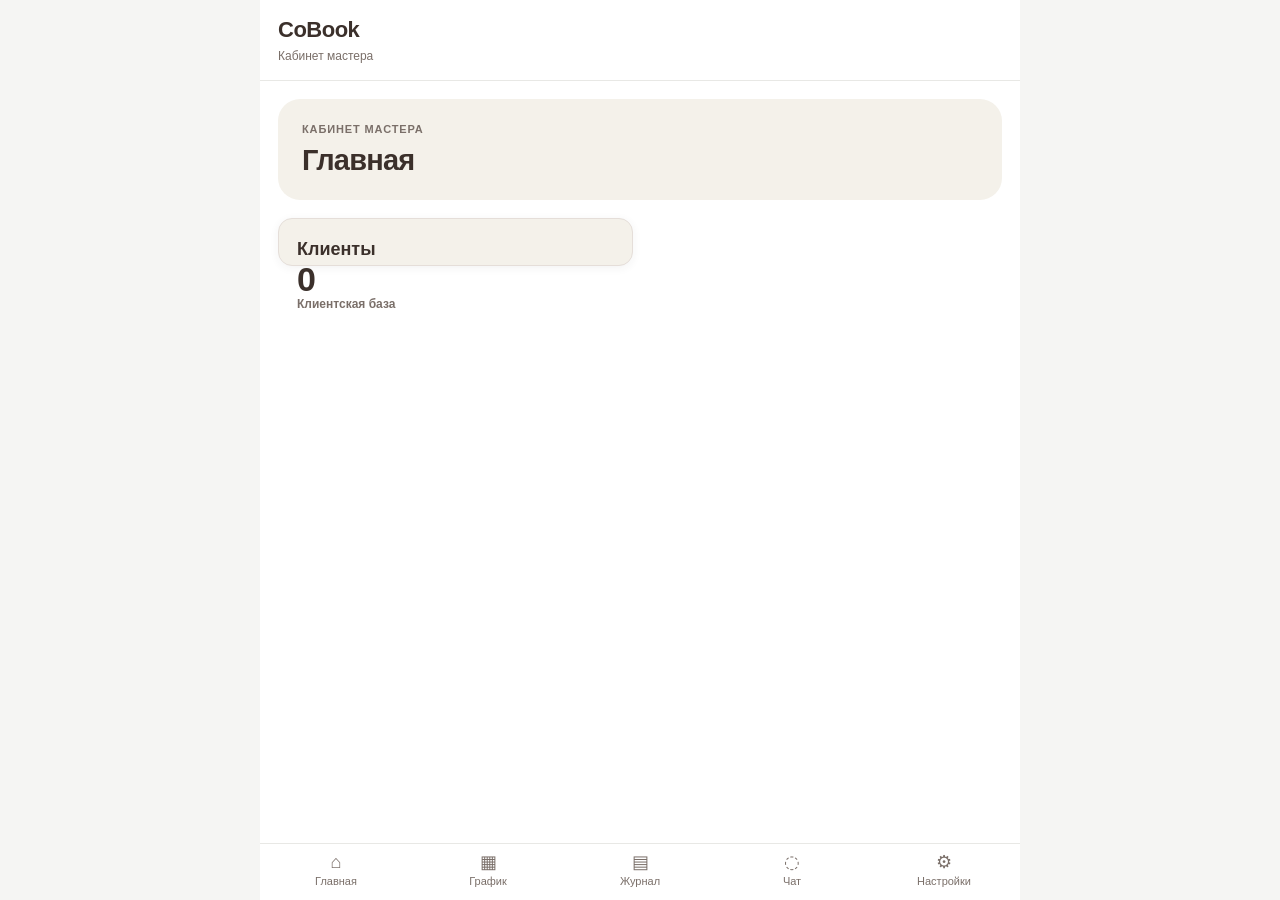
==== index.html @ 033db7ad "chore: refresh client cache after core action fix" ====
<!doctype html>
<html lang="ru">
<head>
  <meta charset="UTF-8" />
  <meta name="viewport" content="width=device-width, initial-scale=1.0, viewport-fit=cover" />
  <meta name="theme-color" content="#f7f7f5" />
  <title>CoBook — Кабинет мастера</title>
  <link rel="stylesheet" href="styles.css?v=ui-system-11" />
</head>
<body><div id="app"></div>
<script src="app/shared/core.js?v=ui-system-11"></script><script src="app/journal/journal.js?v=ui-system-11"></script><script src="app/timetable/timetable.js?v=ui-system-11"></script><script src="app/maine/maine.js?v=ui-system-11"></script><script src="app/chat/chat.js?v=ui-system-11"></script><script src="app/settings/settings.js?v=ui-system-11"></script><script src="app/settings/profile/personal/personal.js?v=ui-system-11"></script><script src="app/settings/profile/profile.js?v=ui-system-11"></script><script src="app/settings/service/service.js?v=ui-system-11"></script><script src="app/settings/service/procedures/procedures.js?v=ui-system-11"></script><script src="app/settings/service/products/products.js?v=ui-system-11"></script><script src="app/settings/work/work.js?v=ui-system-11"></script><script src="app/settings/documents/documents.js?v=ui-system-11"></script><script src="app/settings/loyalty/loyalty.js?v=ui-system-11"></script><script src="app/settings/tags/tags.js?v=ui-system-11"></script><script src="app/settings/wallets/wallets.js?v=ui-system-11"></script><script src="app.js?v=ui-system-11"></script>
</body></html>
---- styles.css ----
:root {
  --mocha-dark: #3b302b;
  --mocha-medium: #7a6f69;
  --mocha-light: #b8aea8;
  --mocha-border: #e5ded9;
  --cashmere: #f4f1ea;
  --ui-bg: #fff;
  --ui-page: #f5f5f3;
  --ui-back: #e7e1db;
  --ui-folder: rgba(255,255,255,.82);
  --ui-action: #3b302b;
  --ui-tab-active: #e8e1dc;
  --ui-select: rgba(255,255,255,.72);
  --ui-secondary: var(--cashmere);
  --ui-danger: #9a6258;
  --ui-danger-bg: rgba(154,98,88,.10);
  --ui-radius: 14px;
  --ui-folder-radius: 16px;
  --ui-panel-radius: 18px;
  --ui-sheet-radius: 20px;
  --ui-gap: 12px;
  --ui-control-h: 48px;
  --ui-list-padding: 18px;
  --ui-list-shadow: 0 1px 6px rgba(59,48,43,.018);
  --ui-font: -apple-system, BlinkMacSystemFont, "Segoe UI", Roboto, Arial, sans-serif;
}

* { box-sizing: border-box; }
html, body { margin: 0; min-height: 100%; }
body { overflow-x: hidden; background: var(--ui-page); color: var(--mocha-dark); font-family: var(--ui-font); font-size: 14px; line-height: 1.4; }
button, input, select, textarea { font: inherit; }
button { cursor: pointer; color: inherit; -webkit-tap-highlight-color: transparent; }
button:focus-visible, input:focus-visible, select:focus-visible, textarea:focus-visible { outline: 2px solid rgba(59,48,43,.28); outline-offset: 2px; }
.shell { width: 100%; max-width: 760px; min-height: 100vh; margin: 0 auto; background: var(--ui-bg); }
.topbar { position: sticky; top: 0; z-index: 20; padding: 15px 18px; background: rgba(255,255,255,.97); backdrop-filter: blur(14px); border-bottom: 1px solid #e8e8e5; }
.brand { font-size: 22px; font-weight: 800; letter-spacing: -.5px; }
.subtitle { margin-top: 2px; color: var(--mocha-medium); font-size: 12px; }
.content { min-width: 0; padding: 18px 18px 160px; }
.hero, .page-head { margin-bottom: 18px; }
.hero { padding: 24px; background: var(--cashmere); border-radius: 22px; }
.eyebrow { margin-bottom: 8px; color: var(--mocha-medium); font-size: 11px; font-weight: 800; letter-spacing: .08em; line-height: 1.2; text-transform: uppercase; }
h1 { margin: 0; font-size: 29px; font-weight: 800; letter-spacing: -.8px; line-height: 1.12; }
.page-head p, .hero p, .client-empty p { margin: 7px 0 0; color: var(--mocha-medium); line-height: 1.45; }
.panel { margin-bottom: var(--ui-gap); padding: 16px; background: var(--ui-bg); border: 1px solid var(--mocha-border); border-radius: var(--ui-panel-radius); }
.panel-title { font-size: 16px; font-weight: 750; }
button.ui-button, .primary, .secondary, .danger, .back-button, .service-back, .document-back-button, .loyalty-back, .section-back-button, .action-button { min-height: var(--ui-control-h); border-radius: var(--ui-radius); font-weight: 750; }
.primary, .action-button { width: 100%; height: var(--ui-control-h); padding: 0 16px; border: 0; background: var(--ui-action); color: #fff; }
.secondary { width: 100%; min-height: 42px; padding: 12px; border: 1px dashed var(--mocha-border); background: var(--ui-secondary); color: var(--mocha-dark); }
.danger { width: 100%; min-height: 42px; padding: 12px; border: 1px solid rgba(154,98,88,.35); background: var(--ui-danger-bg); color: var(--ui-danger); }
.full { width: 100%; margin-top: var(--ui-gap); }
.back-button, .service-back, .document-back-button, .loyalty-back, .section-back-button { display: block; width: 100%; height: var(--ui-control-h); margin-top: var(--ui-gap); padding: 0 16px; background: var(--ui-back); border: 1px solid var(--mocha-border); color: var(--mocha-dark); line-height: 1; text-align: center; }
.section-back-button { background: var(--ui-back); }
.back-button, .loyalty-back { position: fixed !important; left: 50% !important; bottom: 72px !important; top: auto !important; z-index: 29; width: min(calc(100% - 36px), 724px) !important; margin: 0 !important; transform: translateX(-50%) !important; box-shadow: 0 3px 14px rgba(59,48,43,.05); }
.primary:active, .secondary:active, .danger:active, .section-back-button:active, .service-back:active, .document-back-button:active, .loyalty-back:active, .back-button:active { opacity: .78; }
.back-button:active, .loyalty-back:active { transform: translateX(-50%) translateY(1px) !important; }
.bottom { position: fixed; right: 0; bottom: 0; left: 0; z-index: 30; display: grid; grid-template-columns: repeat(5, 1fr); max-width: 760px; margin: 0 auto; background: rgba(255,255,255,.97); border-top: 1px solid #e8e8e5; }
.nav { display: flex; flex-direction: column; align-items: center; gap: 3px; padding: 9px 2px 11px; border: 0; background: transparent; color: var(--mocha-medium); font-size: 11px; }
.nav-icon { font-size: 18px; line-height: 1; }
.nav.active { color: var(--mocha-dark); font-weight: 800; }
.management-folder, .profile-clean-folder, .procedure-card, .product-card, .work-card, .wallet-row, .tags-row, .document-card, .client-row, .loyalty-card { box-sizing: border-box; width: 100%; border: 1px solid var(--mocha-border); border-radius: var(--ui-folder-radius); background: var(--ui-folder); box-shadow: var(--ui-list-shadow); }
.management-folder { display: grid; grid-template-columns: 42px minmax(0,1fr) 24px; align-items: center; gap: 12px; margin: 0 0 var(--ui-gap); padding: 14px 16px; text-align: left; }
.profile-clean-folder { display: block; margin: 0 0 var(--ui-gap); padding: 18px; text-align: left; }
.management-folder b, .profile-clean-folder b { display: block; font-size: 16px; font-weight: 750; }
.management-folder small, .profile-clean-folder span { display: block; margin-top: 3px; color: var(--mocha-medium); font-size: 12px; }
.management-folder-icon { display: flex; align-items: center; justify-content: center; width: 38px; height: 38px; border-radius: 11px; background: rgba(244,241,234,.42); color: var(--mocha-medium); font-size: 20px; }
.management-chevron { color: var(--mocha-light); font-size: 22px; font-weight: 400; text-align: right; }
.management-folder:active, .profile-clean-folder:active, .loyalty-card:active, .procedure-card:active, .product-card:active, .work-card:active, .wallet-row:active, .tags-row:active, .document-card:active, .client-row:active { background: var(--cashmere); box-shadow: none; }
.service-list, .loyalty-list, .work-list, .wallet-list, .tags-list, .documents-list, .client-list { display: flex; flex-direction: column; gap: 0; border: 0; background: transparent; }
.service-row { display: grid; grid-template-columns: minmax(0,1fr) auto auto; align-items: center; gap: 14px; width: 100%; min-height: 64px; margin: 0 0 var(--ui-gap); padding: var(--ui-list-padding); border: 1px solid var(--mocha-border); border-radius: var(--ui-folder-radius); background: var(--ui-folder); text-align: left; }
.service-name { font-size: 15px; font-weight: 650; }
.service-meta { color: var(--mocha-medium); font-size: 12px; }
.service-price { min-width: 52px; font-size: 14px; font-weight: 700; text-align: right; }
.service-row-main, .procedure-card-main, .product-card-main { border: 0; background: transparent; }
.procedure-card-main, .product-card-main { min-height: 64px; padding: 0; }
.procedure-card, .product-card { overflow: hidden; }
.procedure-delete, .product-delete, .work-delete, .wallet-delete, .tags-delete { min-width: 42px; min-height: 42px; padding: 8px; border: 0; border-radius: 10px; background: transparent; }
.ui-list { display: flex !important; flex-direction: column !important; gap: 0 !important; border: 0 !important; background: transparent !important; }
.ui-list-item { width: 100% !important; margin: 0 0 var(--ui-gap) !important; padding: var(--ui-list-padding) !important; border: 1px solid var(--ui-list-border, var(--mocha-border)) !important; border-radius: var(--ui-list-radius, var(--ui-folder-radius)) !important; background: var(--ui-list-bg, var(--ui-folder)) !important; box-shadow: var(--ui-list-shadow) !important; color: var(--mocha-dark) !important; }
.ui-list-item:last-child { margin-bottom: 0 !important; }
.ui-list-item:active { background: var(--cashmere) !important; box-shadow: none !important; }
.ui-list-item b { font-size: 15px; }
.ui-list-item small { display: block; margin-top: 4px; color: var(--mocha-medium); font-size: 12px; }

/* Canonical entity row. Modules provide data; this component owns geometry. */
.ui-entity-row { display: grid !important; grid-template-columns: auto minmax(0,1fr) auto !important; align-items: center !important; gap: 12px !important; min-height: 64px !important; text-align: left !important; }
.ui-entity-icon { display: flex; align-items: center; justify-content: center; width: 40px; height: 40px; border-radius: 12px; background: var(--cashmere); color: var(--mocha-medium); font-size: 18px; line-height: 1; }
.ui-entity-content { min-width: 0; }
.ui-entity-title { overflow: hidden; font-size: 15px; font-weight: 700; line-height: 1.25; text-overflow: ellipsis; white-space: nowrap; }
.ui-entity-subtitle { margin-top: 4px; color: var(--mocha-medium); font-size: 12px; line-height: 1.25; }
.ui-entity-row > .danger { width: auto; min-width: 42px; min-height: 42px; margin: 0; padding: 8px 12px; }
.tag-list-item .ui-entity-icon { color: var(--mocha-medium); }

.ui-control, input.ui-control, select.ui-control, textarea.ui-control, .service-field input, .service-field select, .service-field textarea, .work-field input, .work-field select, .work-field textarea, .profile-clean-card input, .profile-clean-card textarea, .profile-field input, .profile-field textarea, .client-select { width: 100%; min-height: var(--ui-control-h); padding: 12px; border: 1px solid var(--mocha-border); border-radius: 12px; background: var(--ui-bg); color: var(--mocha-dark); }
textarea.ui-control, .profile-clean-card textarea, .profile-field textarea { min-height: 96px; resize: vertical; }
.service-field, .work-field, .profile-field { display: block; margin: 14px 0; }
.service-field:first-child, .work-field:first-child, .profile-field:first-child { margin-top: 0; }
.service-field > span, .work-field > span, .profile-clean-card label > span, .profile-field > b { display: block; margin-bottom: 6px; color: var(--mocha-medium); font-size: 12px; font-weight: 700; }
.service-field small, .work-field small { color: var(--mocha-medium); font-size: 11px; }
.profile-clean-card label { display: block; margin-top: 14px; }
.profile-clean-card label:first-child { margin-top: 0; }
.profile-clean-actions { margin-top: 14px; }
.profile-clean-muted { color: var(--mocha-medium); font-size: 13px; }
.profile-select { display: flex; align-items: center; justify-content: space-between; width: 100%; min-height: var(--ui-control-h); padding: 12px; border: 1px solid var(--mocha-border); border-radius: 12px; background: var(--ui-select); color: var(--mocha-dark); text-align: left; }
.premium-grid { display: grid; grid-template-columns: repeat(2,minmax(0,1fr)); gap: 14px; margin-top: 18px; }
.premium { display: flex; flex-direction: column; align-items: flex-start; justify-content: space-between; width: 100%; aspect-ratio: 1 / 1; padding: 18px; border: 1px solid var(--mocha-border); border-radius: 18px; background: var(--cashmere); color: var(--mocha-dark); text-align: left; box-shadow: 0 2px 10px rgba(59,48,43,.06); }
.premium-title { font-size: 18px; font-weight: 800; }
.premium-value { font-size: 34px; font-weight: 850; letter-spacing: -1px; line-height: 1; }
.premium-meta { color: var(--mocha-medium); font-size: 12px; font-weight: 600; }
.premium:active { background: #ebe5de; box-shadow: none; transform: translateY(1px); }
.profile-clean-card { padding: 16px; background: var(--ui-bg); border: 1px solid var(--mocha-border); border-radius: var(--ui-panel-radius); }
.profile-clean-links { margin-top: 18px; padding-top: 14px; border-top: 1px solid var(--mocha-border); }
.profile-clean-link { padding: 10px 0; border-bottom: 1px solid var(--mocha-border); }
.profile-clean-link:last-child { border-bottom: 0; }
.profile-work-card { margin-bottom: var(--ui-gap); }
.profile-work-card-title { display: flex; align-items: center; justify-content: space-between; gap: 12px; margin-bottom: 14px; }
.profile-work-remove { min-height: 36px; padding: 7px 10px; border: 1px solid rgba(154,98,88,.35); border-radius: 10px; background: transparent; color: var(--ui-danger); }
.profile-work-empty { margin: 14px 0; }
.profile-choice, .confirm-modal, .service-overlay, .time-overlay, .work-overlay { position: fixed; inset: 0; z-index: 1000; display: flex; align-items: flex-end; justify-content: center; background: rgba(0,0,0,.35); }
.profile-choice-inner, .confirm-modal-inner, .service-sheet, .time-sheet, .work-sheet { width: min(100%, 520px); max-height: 80vh; overflow: auto; padding: 20px; background: var(--ui-bg); border-radius: var(--ui-sheet-radius) var(--ui-sheet-radius) 0 0; }
.profile-choice-inner h2, .confirm-modal-inner h2 { margin: 0 0 12px; font-size: 20px; }
.profile-choice-inner button { width: 100%; padding: 14px 10px; border: 0; border-bottom: 1px solid var(--mocha-border); background: var(--ui-bg); color: var(--mocha-dark); text-align: left; }
.profile-choice-inner button:last-child { margin-top: 10px; border: 1px solid var(--mocha-border); border-radius: 12px; text-align: center; }
.service-head { margin-bottom: 14px; }
.service-tabs { display: grid; grid-template-columns: 1fr 1fr; margin-bottom: 14px; overflow: hidden; border: 1px solid var(--mocha-border); border-radius: 13px; }
.service-tab { height: 46px; border: 0; border-right: 1px solid var(--mocha-border); background: var(--ui-bg); color: var(--mocha-medium); font-size: 14px; font-weight: 750; }
.service-tab:last-child { border-right: 0; }
.service-tab.active { background: var(--ui-tab-active); color: var(--mocha-dark); }
.service-empty, .work-empty, .wallet-empty, .loyalty-empty { padding: 22px 16px; border: 1px dashed var(--mocha-border); border-radius: var(--ui-panel-radius); background: var(--cashmere); text-align: center; }
.service-empty b, .work-empty b { display: block; font-size: 15px; }
.service-empty span, .work-empty span { display: block; margin-top: 5px; color: var(--mocha-medium); font-size: 12px; }
.service-overlay { align-items: flex-end; }
.service-sheet-head, .work-sheet-head { display: flex; align-items: center; justify-content: space-between; gap: 12px; margin-bottom: 18px; font-size: 16px; }
.service-close, .work-close { width: 40px; height: 40px; border: 0; border-radius: 12px; background: var(--cashmere); font-size: 24px; }
.price-mode-label { margin: 14px 0 6px; color: var(--mocha-medium); font-size: 12px; font-weight: 700; }
.price-mode { display: grid; grid-template-columns: repeat(3,1fr); overflow: hidden; border: 1px solid var(--mocha-border); border-radius: 12px; }
.price-mode-btn { min-height: 42px; border: 0; border-right: 1px solid var(--mocha-border); background: var(--ui-bg); color: var(--mocha-medium); font-weight: 700; }
.price-mode-btn:last-child { border-right: 0; }
.price-mode-btn.active { background: var(--ui-action); color: #fff; }
.price-fields { display: grid; grid-template-columns: 1fr; gap: 8px; margin-top: 4px; }
.price-fields.range { grid-template-columns: 1fr 1fr; }
.product-upload { display: grid; grid-template-columns: 64px 1fr; align-items: center; gap: 12px; margin-bottom: 16px; cursor: pointer; }
.product-upload-preview { display: flex; align-items: center; justify-content: center; width: 64px; height: 64px; overflow: hidden; border: 1px solid var(--mocha-border); border-radius: 14px; background: var(--cashmere); font-size: 24px; }
.product-upload-preview img, .product-image img { width: 100%; height: 100%; object-fit: cover; }
.product-upload > span:last-of-type b { display: block; font-size: 14px; }
.product-upload > span:last-of-type small { display: block; margin-top: 3px; color: var(--mocha-medium); font-size: 12px; }
.product-upload input { display: none; }
.product-card { display: grid; grid-template-columns: minmax(0,1fr) auto; align-items: center; }
.product-card-main { display: grid; grid-template-columns: 52px minmax(0,1fr); align-items: center; gap: 12px; width: 100%; min-height: 64px; padding: 0; text-align: left; }
.product-image { display: flex; align-items: center; justify-content: center; width: 52px; height: 52px; overflow: hidden; border-radius: 12px; background: var(--cashmere); }
.product-image-placeholder { color: var(--mocha-medium); font-size: 22px; }
.product-card-info b { display: block; font-size: 15px; }
.product-card-info small { display: block; margin-top: 4px; color: var(--mocha-medium); font-size: 12px; }
.journal-screen { width: 100%; }
.journal-modes { display: grid; grid-template-columns: repeat(3,1fr); margin-bottom: 14px; overflow: hidden; border: 1px solid var(--mocha-border); border-radius: 13px; }
.journal-mode { height: 46px; border: 0; border-right: 1px solid var(--mocha-border); background: var(--ui-bg); color: var(--mocha-medium); font-weight: 750; }
.journal-mode:last-child { border-right: 0; }
.journal-mode.active { background: var(--ui-tab-active); color: var(--mocha-dark); }
.journal-date-nav, .month-nav { display: grid; grid-template-columns: 42px 1fr 42px; align-items: center; gap: 8px; margin-bottom: 12px; text-align: center; }
.month-nav b { font-size: 17px; }
.journal-date { border: 0; background: transparent; font-weight: 750; }
.journal-arrow { width: 42px; height: 40px; border: 0; border-radius: 10px; background: transparent; font-size: 30px; line-height: 1; }
.journal-paper { overflow: hidden; border: 1px solid var(--mocha-border); border-radius: var(--ui-panel-radius); background: var(--ui-bg); }
.journal-row { display: grid; grid-template-columns: 54px 1fr; min-height: 42px; }
.journal-time { padding: 0 10px; color: var(--mocha-medium); font-size: 11px; text-align: right; }
.journal-line { margin: 21px 14px 0; border-top: 1px solid var(--mocha-border); }
.journal-day-off { padding: 30px 16px; color: var(--mocha-medium); text-align: center; }
.month-calendar { display: grid; grid-template-columns: repeat(7,minmax(0,1fr)); gap: 6px; }
.month-weekday { padding: 6px 0; color: var(--mocha-medium); font-size: 12px; font-weight: 750; text-align: center; }
.month-weekday.weekend { color: #b84a4a; }
.month-day { position: relative; display: flex; align-items: center; justify-content: center; min-height: 44px; border: 1px solid var(--mocha-border); border-radius: 10px; background: var(--ui-bg); color: var(--mocha-dark); font-weight: 650; }
.month-day.outside { border-color: transparent; background: transparent; color: var(--mocha-light); }
.month-day.weekend { color: #b84a4a; }
.month-day.working { background: var(--cashmere); font-weight: 800; }
.month-day i { position: absolute; right: 7px; bottom: 6px; width: 5px; height: 5px; border-radius: 50%; background: var(--ui-action); }
.calendar-panel { width: calc(100% + 36px); margin-left: -18px; padding: 8px 12px 18px; background: var(--ui-bg); border-top: 1px solid #e8e8e5; border-bottom: 1px solid #e8e8e5; }
.period-row { display: grid; grid-template-columns: 42px 1fr 42px; align-items: center; height: 44px; text-align: center; }
.period-row b { font-size: 17px; }
.period-arrow { width: 42px; height: 36px; border: 0; border-radius: 10px; background: transparent; font-size: 30px; }
.calendar-grid { display: grid; grid-template-columns: repeat(7,minmax(0,1fr)); grid-auto-rows: 48px; width: 100%; margin-top: 8px; }
.calendar-weekday { display: flex; align-items: center; justify-content: center; height: 34px; color: var(--mocha-medium); font-size: 12px; font-weight: 750; }
.calendar-weekday:nth-child(6), .calendar-weekday:nth-child(7) { color: #b84a4a; }
.calendar-day { position: relative; display: flex; align-items: center; justify-content: center; width: 100%; height: 40px; margin: auto; border: 1px solid #d9d9d5; border-radius: 10px; background: var(--ui-bg); color: var(--mocha-dark); font-size: 16px; }
.calendar-day.outside { border-color: transparent; background: transparent; color: var(--mocha-light); }
.calendar-day.weekend { color: #b84a4a; }
.calendar-day.selected { border-color: var(--ui-action); background: var(--ui-action); color: #fff; }
.calendar-day.work { border-color: #d9d9d5; background: var(--cashmere); font-size: 18px; font-weight: 800; }
.calendar-hours { position: absolute; right: 2px; bottom: -4px; color: var(--mocha-medium); font-size: 8px; white-space: nowrap; }
.time-row { display: grid; grid-template-columns: 1fr 1fr; gap: 8px; margin-top: 12px; }
.time-picker { position: relative; width: 100%; padding: 13px; border: 1px solid var(--mocha-border); border-radius: 13px; background: var(--ui-bg); color: var(--mocha-dark); text-align: left; }
.time-picker span { display: block; margin-bottom: 4px; color: var(--mocha-medium); font-size: 11px; }
.time-picker b { font-size: 18px; }
.work-interval { margin-top: 12px; }
.schedule-action-off { background: var(--ui-back); color: var(--mocha-dark); }
.time-sheet { padding-bottom: 28px; }
.time-sheet-head { display: flex; align-items: center; justify-content: space-between; margin-bottom: 14px; }
.time-done { min-height: 40px; padding: 8px 14px; border: 0; border-radius: 10px; background: var(--cashmere); font-weight: 750; }
.ios-wheel { position: relative; display: grid; grid-template-columns: 1fr 28px 1fr; align-items: center; height: 240px; overflow: hidden; border-radius: 16px; background: var(--cashmere); }
.wheel-column { height: 240px; overflow-y: auto; scroll-snap-type: y mandatory; scrollbar-width: none; }
.wheel-column::-webkit-scrollbar { display: none; }
.wheel-item { display: block; width: 100%; height: 48px; border: 0; background: transparent; color: var(--mocha-light); font-size: 26px; scroll-snap-align: center; }
.wheel-item.selected { color: var(--mocha-dark); font-weight: 800; }
.wheel-separator { font-size: 24px; font-weight: 800; text-align: center; }
.wheel-highlight { position: absolute; right: 12px; left: 12px; top: 96px; height: 48px; border-top: 1px solid var(--mocha-border); border-bottom: 1px solid var(--mocha-border); pointer-events: none; }
.work-toolbar { margin-bottom: 12px; font-size: 14px; }
.work-editor { padding: 0; }
.work-editor-title { margin-bottom: 14px; font-size: 18px; font-weight: 800; }
.composition { margin-bottom: 12px; padding: 14px; border: 1px solid var(--mocha-border); border-radius: var(--ui-panel-radius); background: var(--ui-bg); }
.composition-title { display: flex; align-items: center; gap: 8px; margin-bottom: 10px; }
.composition-title b { flex: 1; }
.section-name { flex: 1; min-width: 0; min-height: 42px; padding: 10px; border: 1px solid var(--mocha-border); border-radius: 10px; }
.work-small { min-height: 40px; }
.recipe-detail-row { display: flex; justify-content: space-between; gap: 12px; padding: 10px 0; border-bottom: 1px solid var(--mocha-border); }
.recipe-detail-row:last-child { border-bottom: 0; }
.recipe-detail-row small { color: var(--mocha-medium); }
.recipe-item { display: grid; grid-template-columns: 1fr 1fr 1.3fr .8fr 42px; gap: 6px; align-items: center; margin-top: 8px; }
.recipe-item select, .recipe-item input { width: 100%; min-height: 42px; padding: 9px; border: 1px solid var(--mocha-border); border-radius: 10px; background: var(--ui-bg); color: var(--mocha-dark); }
.work-overlay { align-items: flex-end; }
.work-sheet { padding-bottom: 28px; }
.document-card { display: grid; grid-template-columns: minmax(0,1fr) auto; align-items: center; gap: 12px; }
.document-card-main { display: flex; align-items: center; gap: 12px; min-width: 0; }
.document-icon { display: flex; align-items: center; justify-content: center; width: 46px; height: 46px; flex: 0 0 46px; border-radius: 12px; background: var(--cashmere); color: var(--mocha-medium); font-size: 11px; font-weight: 800; }
.document-info { min-width: 0; }
.document-info b { display: block; font-size: 14px; }
.document-info small { display: block; margin-top: 3px; color: var(--mocha-medium); font-size: 12px; }
.document-status { display: block; margin-top: 5px; color: var(--mocha-medium); font-size: 11px; }
.empty-status { color: var(--mocha-light); }
.document-card-actions { display: flex; flex-wrap: wrap; justify-content: flex-end; gap: 6px; }
.document-secondary { min-height: 40px; padding: 8px 11px; border: 1px solid var(--mocha-border); border-radius: 10px; background: var(--ui-bg); color: var(--mocha-dark); font-size: 12px; font-weight: 700; }
.document-file-field { display: block; padding: 18px; border: 1px dashed var(--mocha-border); border-radius: 14px; background: var(--cashmere); cursor: pointer; }
.document-file-field input { display: none; }
.document-file-field span { display: block; font-weight: 750; }
.document-file-field small { display: block; margin-top: 5px; color: var(--mocha-medium); font-size: 12px; }
.document-history { display: flex; flex-direction: column; gap: 8px; }
.document-version { display: flex; align-items: center; justify-content: space-between; gap: 12px; padding: 12px; border: 1px solid var(--mocha-border); border-radius: 12px; background: var(--cashmere); }
.document-version b, .document-version small { display: block; }
.document-version small { margin-top: 3px; color: var(--mocha-medium); font-size: 11px; }
.document-open-frame { width: 100%; height: 100vh; border: 0; }
.loyalty-menu { display: flex; flex-direction: column; }
.loyalty-menu-card { width: 100%; }
.loyalty-card { display: flex; align-items: center; justify-content: space-between; gap: 12px; min-height: 64px; margin-bottom: var(--ui-gap); padding: var(--ui-list-padding); border-radius: var(--ui-folder-radius); background: var(--ui-folder); text-align: left; }
.loyalty-card b { display: block; font-size: 15px; }
.loyalty-card small { display: block; margin-top: 4px; color: var(--mocha-medium); font-size: 12px; }
.loyalty-form { padding: 16px; border: 1px solid var(--mocha-border); border-radius: var(--ui-panel-radius); background: var(--ui-bg); }
.loyalty-block { margin: 18px 0; padding-top: 16px; border-top: 1px solid var(--mocha-border); }
.loyalty-subblock { margin-top: 12px; padding: 12px; border-radius: 12px; background: var(--cashmere); }
.loyalty-subblock > b { display: block; margin-bottom: 8px; font-size: 13px; }
.loyalty-subblock > label:not(.service-field) { display: block; margin: 8px 0; }
.balance-box, .info-box { margin: 12px 0; padding: 14px; border-radius: 14px; background: var(--cashmere); }
.balance-box span { display: block; color: var(--mocha-medium); font-size: 12px; }
.balance-box b { display: block; margin-top: 4px; font-size: 24px; }
.info-box { color: var(--mocha-medium); font-size: 13px; line-height: 1.55; }
.two-actions { display: grid; grid-template-columns: 1fr 1fr; gap: 8px; }
.section-title { margin: 18px 0 10px; font-size: 14px; font-weight: 800; }
.loyalty-form .danger { background: transparent; }
.tags-row { display: flex; align-items: center; justify-content: space-between; gap: var(--ui-gap); }
.tag-chip { display: inline-flex; align-items: center; min-height: 32px; padding: 6px 10px; border-radius: 999px; background: var(--cashmere); color: var(--mocha-dark); font-size: 13px; font-weight: 750; }
.tags-delete { color: var(--ui-danger); }
.client-card-head { margin-bottom: 18px; }
.client-card-head p { margin: 7px 0 0; color: var(--mocha-medium); font-size: 13px; }
.client-primary { display: flex; align-items: flex-start; justify-content: space-between; }
.client-list { margin-bottom: 12px; }
.client-row { margin-bottom: var(--ui-gap); }
.client-row .management-folder-icon { width: 32px; height: 32px; font-size: 12px; }
.client-history { display: grid; grid-template-columns: repeat(3,minmax(0,1fr)); gap: 8px; margin-top: 12px; }
.client-history div { padding: 12px; border: 1px solid var(--mocha-border); border-radius: 13px; background: var(--ui-secondary); }
.client-history span { display: block; color: var(--mocha-medium); font-size: 11px; line-height: 1.3; }
.client-history b { display: block; margin-top: 5px; font-size: 18px; }
.client-note { min-height: 110px; resize: vertical; }
.confirm-modal-inner { padding: 20px; }
.confirm-modal-eyebrow { margin-bottom: 8px; color: var(--ui-danger); font-size: 11px; font-weight: 800; letter-spacing: .08em; text-transform: uppercase; }
.confirm-modal-inner p { margin: 0; color: var(--mocha-medium); line-height: 1.45; }
.confirm-modal-actions { display: grid; gap: 8px; margin-top: 18px; }
.confirm-modal-actions .danger, .confirm-modal-actions .secondary { margin: 0; }
@media (max-width: 560px) {
  .content { padding: 16px 14px 160px; }
  .calendar-panel { width: calc(100% + 28px); margin-left: -14px; }
  .premium-grid { grid-template-columns: 1fr 1fr; gap: 10px; }
  .premium { padding: 14px; }
  .premium-title { font-size: 16px; }
  .premium-value { font-size: 30px; }
  .recipe-item { grid-template-columns: 1fr 1fr; }
  .recipe-item .work-delete { grid-column: 2; justify-self: end; }
  .document-card { grid-template-columns: 1fr; }
  .document-card-actions { justify-content: stretch; }
  .document-card-actions button { flex: 1; }
  .two-actions { grid-template-columns: 1fr; }
  .ui-entity-row { grid-template-columns: auto minmax(0,1fr) auto !important; gap: 10px !important; }
  .ui-entity-row > .danger { min-width: 0; }
}
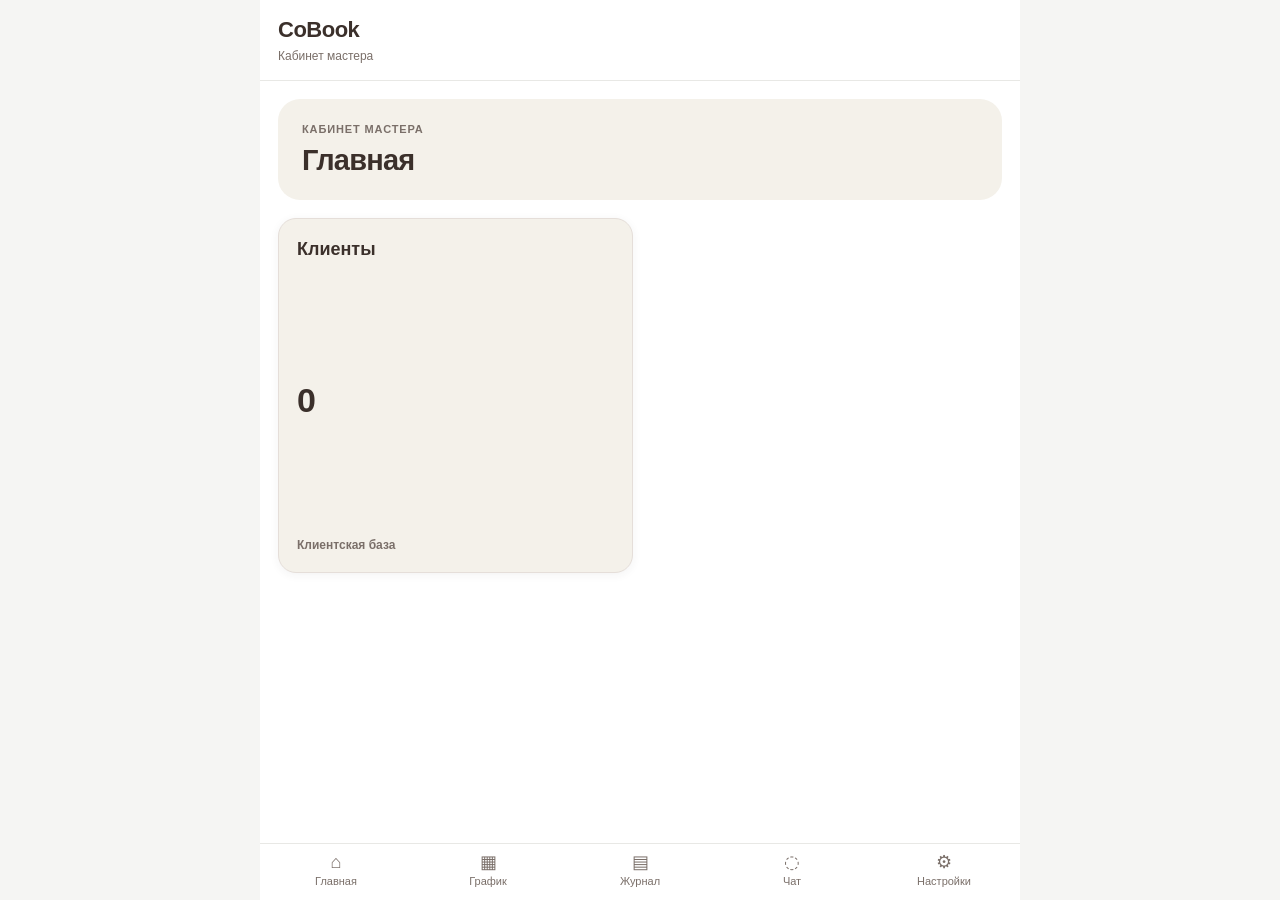
==== commit 37b7489d: "load dedicated Clients module" ====
--- a/index.html
+++ b/index.html
@@ -5,8 +5,8 @@
   <meta name="viewport" content="width=device-width, initial-scale=1.0, viewport-fit=cover" />
   <meta name="theme-color" content="#f7f7f5" />
   <title>CoBook — Кабинет мастера</title>
-  <link rel="stylesheet" href="styles.css?v=ui-system-11" />
+  <link rel="stylesheet" href="styles.css?v=ui-system-12" />
 </head>
 <body><div id="app"></div>
-<script src="app/shared/core.js?v=ui-system-11"></script><script src="app/journal/journal.js?v=ui-system-11"></script><script src="app/timetable/timetable.js?v=ui-system-11"></script><script src="app/maine/maine.js?v=ui-system-11"></script><script src="app/chat/chat.js?v=ui-system-11"></script><script src="app/settings/settings.js?v=ui-system-11"></script><script src="app/settings/profile/personal/personal.js?v=ui-system-11"></script><script src="app/settings/profile/profile.js?v=ui-system-11"></script><script src="app/settings/service/service.js?v=ui-system-11"></script><script src="app/settings/service/procedures/procedures.js?v=ui-system-11"></script><script src="app/settings/service/products/products.js?v=ui-system-11"></script><script src="app/settings/work/work.js?v=ui-system-11"></script><script src="app/settings/documents/documents.js?v=ui-system-11"></script><script src="app/settings/loyalty/loyalty.js?v=ui-system-11"></script><script src="app/settings/tags/tags.js?v=ui-system-11"></script><script src="app/settings/wallets/wallets.js?v=ui-system-11"></script><script src="app.js?v=ui-system-11"></script>
+<script src="app/shared/core.js?v=ui-system-12"></script><script src="app/journal/journal.js?v=ui-system-12"></script><script src="app/timetable/timetable.js?v=ui-system-12"></script><script src="app/clients/clients.js?v=ui-system-12"></script><script src="app/maine/maine.js?v=ui-system-12"></script><script src="app/chat/chat.js?v=ui-system-12"></script><script src="app/settings/settings.js?v=ui-system-12"></script><script src="app/settings/profile/personal/personal.js?v=ui-system-12"></script><script src="app/settings/profile/profile.js?v=ui-system-12"></script><script src="app/settings/service/service.js?v=ui-system-12"></script><script src="app/settings/service/procedures/procedures.js?v=ui-system-12"></script><script src="app/settings/service/products/products.js?v=ui-system-12"></script><script src="app/settings/work/work.js?v=ui-system-12"></script><script src="app/settings/documents/documents.js?v=ui-system-12"></script><script src="app/settings/loyalty/loyalty.js?v=ui-system-12"></script><script src="app/settings/tags/tags.js?v=ui-system-12"></script><script src="app/settings/wallets/wallets.js?v=ui-system-12"></script><script src="app.js?v=ui-system-12"></script>
 </body></html>
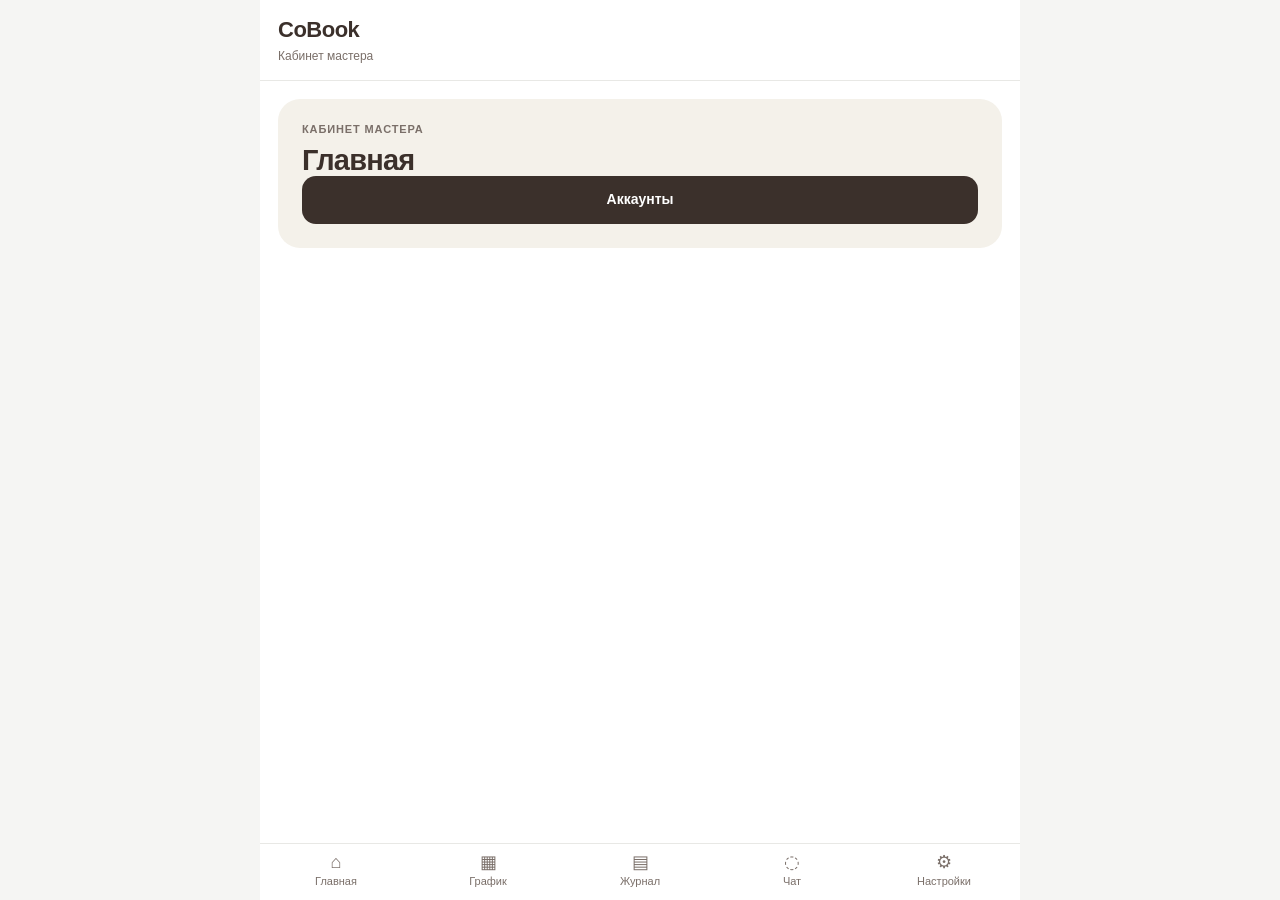
==== commit e89bb65a: "Load Account module" ====
--- a/index.html
+++ b/index.html
@@ -8,5 +8,5 @@
   <link rel="stylesheet" href="styles.css?v=ui-system-12" />
 </head>
 <body><div id="app"></div>
-<script src="app/shared/core.js?v=ui-system-12"></script><script src="app/journal/journal.js?v=ui-system-12"></script><script src="app/timetable/timetable.js?v=ui-system-12"></script><script src="app/clients/clients.js?v=ui-system-12"></script><script src="app/maine/maine.js?v=ui-system-12"></script><script src="app/chat/chat.js?v=ui-system-12"></script><script src="app/settings/settings.js?v=ui-system-12"></script><script src="app/settings/profile/personal/personal.js?v=ui-system-12"></script><script src="app/settings/profile/profile.js?v=ui-system-12"></script><script src="app/settings/service/service.js?v=ui-system-12"></script><script src="app/settings/service/procedures/procedures.js?v=ui-system-12"></script><script src="app/settings/service/products/products.js?v=ui-system-12"></script><script src="app/settings/work/work.js?v=ui-system-12"></script><script src="app/settings/documents/documents.js?v=ui-system-12"></script><script src="app/settings/loyalty/loyalty.js?v=ui-system-12"></script><script src="app/settings/tags/tags.js?v=ui-system-12"></script><script src="app/settings/wallets/wallets.js?v=ui-system-12"></script><script src="app.js?v=ui-system-12"></script>
+<script src="app/shared/core.js?v=ui-system-12"></script><script src="app/journal/journal.js?v=ui-system-12"></script><script src="app/timetable/timetable.js?v=ui-system-12"></script><script src="app/account/account.js?v=ui-system-12"></script><script src="app/maine/maine.js?v=ui-system-12"></script><script src="app/chat/chat.js?v=ui-system-12"></script><script src="app/settings/settings.js?v=ui-system-12"></script><script src="app/settings/profile/personal/personal.js?v=ui-system-12"></script><script src="app/settings/profile/profile.js?v=ui-system-12"></script><script src="app/settings/service/service.js?v=ui-system-12"></script><script src="app/settings/service/procedures/procedures.js?v=ui-system-12"></script><script src="app/settings/service/products/products.js?v=ui-system-12"></script><script src="app/settings/work/work.js?v=ui-system-12"></script><script src="app/settings/documents/documents.js?v=ui-system-12"></script><script src="app/settings/loyalty/loyalty.js?v=ui-system-12"></script><script src="app/settings/tags/tags.js?v=ui-system-12"></script><script src="app/settings/wallets/wallets.js?v=ui-system-12"></script><script src="app.js?v=ui-system-12"></script>
 </body></html>
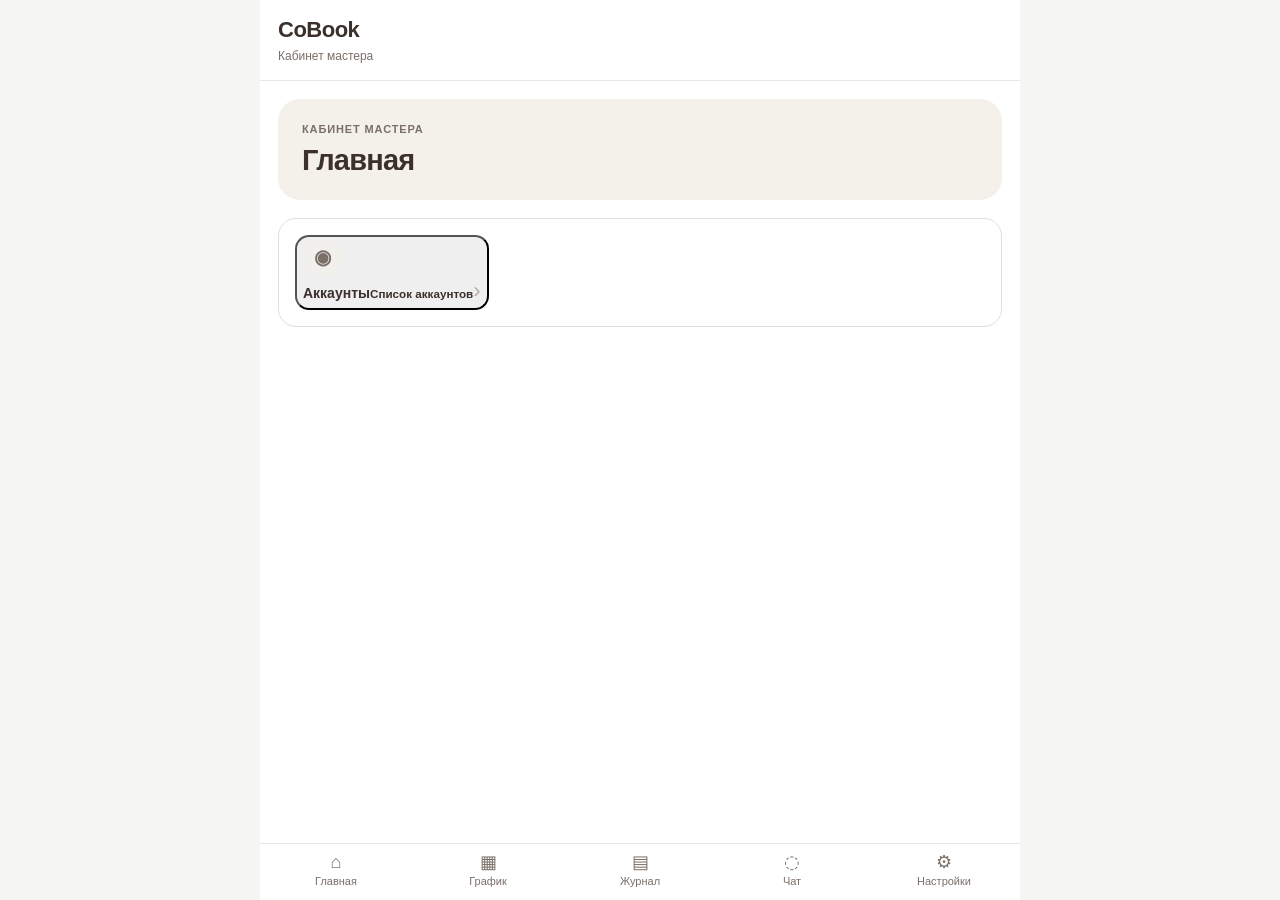
==== commit 41e87869: "Refresh published UI assets" ====
--- a/index.html
+++ b/index.html
@@ -5,8 +5,8 @@
   <meta name="viewport" content="width=device-width, initial-scale=1.0, viewport-fit=cover" />
   <meta name="theme-color" content="#f7f7f5" />
   <title>CoBook — Кабинет мастера</title>
-  <link rel="stylesheet" href="styles.css?v=ui-system-12" />
+  <link rel="stylesheet" href="styles.css?v=ui-system-14" />
 </head>
 <body><div id="app"></div>
-<script src="app/shared/core.js?v=ui-system-12"></script><script src="app/journal/journal.js?v=ui-system-12"></script><script src="app/timetable/timetable.js?v=ui-system-12"></script><script src="app/account/account.js?v=ui-system-12"></script><script src="app/maine/maine.js?v=ui-system-12"></script><script src="app/chat/chat.js?v=ui-system-12"></script><script src="app/settings/settings.js?v=ui-system-12"></script><script src="app/settings/profile/personal/personal.js?v=ui-system-12"></script><script src="app/settings/profile/profile.js?v=ui-system-12"></script><script src="app/settings/service/service.js?v=ui-system-12"></script><script src="app/settings/service/procedures/procedures.js?v=ui-system-12"></script><script src="app/settings/service/products/products.js?v=ui-system-12"></script><script src="app/settings/work/work.js?v=ui-system-12"></script><script src="app/settings/documents/documents.js?v=ui-system-12"></script><script src="app/settings/loyalty/loyalty.js?v=ui-system-12"></script><script src="app/settings/tags/tags.js?v=ui-system-12"></script><script src="app/settings/wallets/wallets.js?v=ui-system-12"></script><script src="app.js?v=ui-system-12"></script>
+<script src="app/shared/core.js?v=ui-system-14"></script><script src="app/journal/journal.js?v=ui-system-14"></script><script src="app/timetable/timetable.js?v=ui-system-14"></script><script src="app/account/account.js?v=ui-system-14"></script><script src="app/maine/maine.js?v=ui-system-14"></script><script src="app/chat/chat.js?v=ui-system-14"></script><script src="app/settings/settings.js?v=ui-system-14"></script><script src="app/settings/profile/personal/personal.js?v=ui-system-14"></script><script src="app/settings/profile/profile.js?v=ui-system-14"></script><script src="app/settings/service/service.js?v=ui-system-14"></script><script src="app/settings/service/procedures/procedures.js?v=ui-system-14"></script><script src="app/settings/service/products/products.js?v=ui-system-14"></script><script src="app/settings/work/work.js?v=ui-system-14"></script><script src="app/settings/documents/documents.js?v=ui-system-14"></script><script src="app/settings/loyalty/loyalty.js?v=ui-system-14"></script><script src="app/settings/tags/tags.js?v=ui-system-14"></script><script src="app/settings/wallets/wallets.js?v=ui-system-14"></script><script src="app.js?v=ui-system-14"></script>
 </body></html>
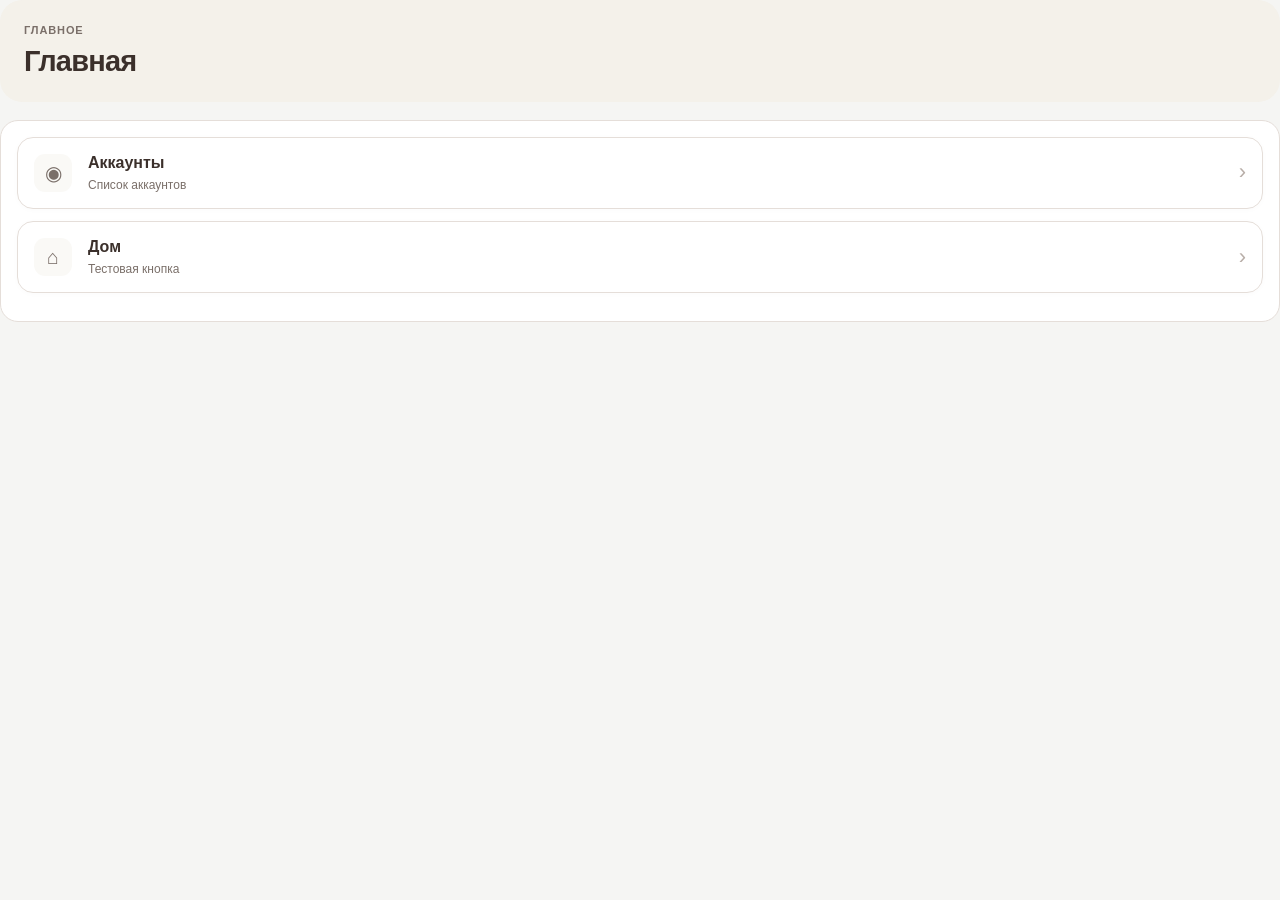
==== commit 3ea866b2: "Refresh deployed app assets and remove obsolete master cabinet title" ====
--- a/index.html
+++ b/index.html
@@ -4,9 +4,9 @@
   <meta charset="UTF-8" />
   <meta name="viewport" content="width=device-width, initial-scale=1.0, viewport-fit=cover" />
   <meta name="theme-color" content="#f7f7f5" />
-  <title>CoBook — Кабинет мастера</title>
-  <link rel="stylesheet" href="styles.css?v=ui-system-14" />
+  <title>CoBook</title>
+  <link rel="stylesheet" href="styles.css?v=ui-system-16" />
 </head>
 <body><div id="app"></div>
-<script src="app/shared/core.js?v=ui-system-14"></script><script src="app/journal/journal.js?v=ui-system-14"></script><script src="app/timetable/timetable.js?v=ui-system-14"></script><script src="app/account/account.js?v=ui-system-14"></script><script src="app/maine/maine.js?v=ui-system-14"></script><script src="app/chat/chat.js?v=ui-system-14"></script><script src="app/settings/settings.js?v=ui-system-14"></script><script src="app/settings/profile/personal/personal.js?v=ui-system-14"></script><script src="app/settings/profile/profile.js?v=ui-system-14"></script><script src="app/settings/service/service.js?v=ui-system-14"></script><script src="app/settings/service/procedures/procedures.js?v=ui-system-14"></script><script src="app/settings/service/products/products.js?v=ui-system-14"></script><script src="app/settings/work/work.js?v=ui-system-14"></script><script src="app/settings/documents/documents.js?v=ui-system-14"></script><script src="app/settings/loyalty/loyalty.js?v=ui-system-14"></script><script src="app/settings/tags/tags.js?v=ui-system-14"></script><script src="app/settings/wallets/wallets.js?v=ui-system-14"></script><script src="app.js?v=ui-system-14"></script>
+<script src="app/shared/core.js?v=ui-system-16"></script><script src="app/journal/journal.js?v=ui-system-16"></script><script src="app/timetable/timetable.js?v=ui-system-16"></script><script src="app/account/account.js?v=ui-system-16"></script><script src="app/maine/maine.js?v=ui-system-16"></script><script src="app/chat/chat.js?v=ui-system-16"></script><script src="app/settings/settings.js?v=ui-system-16"></script><script src="app/settings/profile/personal/personal.js?v=ui-system-16"></script><script src="app/settings/profile/profile.js?v=ui-system-16"></script><script src="app/settings/service/service.js?v=ui-system-16"></script><script src="app/settings/service/procedures/procedures.js?v=ui-system-16"></script><script src="app/settings/service/products/products.js?v=ui-system-16"></script><script src="app/settings/work/work.js?v=ui-system-16"></script><script src="app/settings/documents/documents.js?v=ui-system-16"></script><script src="app/settings/loyalty/loyalty.js?v=ui-system-16"></script><script src="app/settings/tags/tags.js?v=ui-system-16"></script><script src="app/settings/wallets/wallets.js?v=ui-system-16"></script><script src="app.js?v=ui-system-16"></script>
 </body></html>
